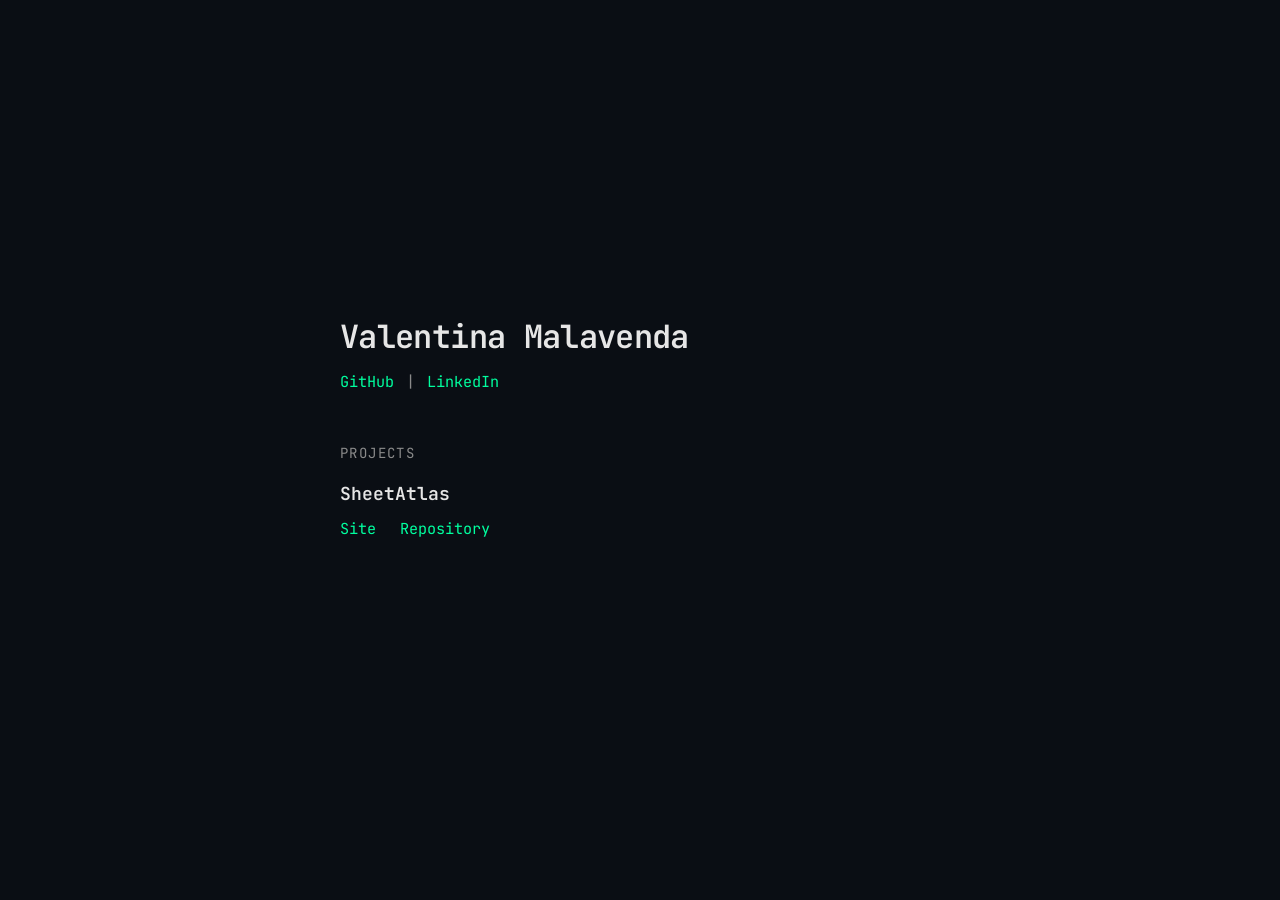
==== index.html @ 61e58ea2 "Merge branch 'main' of https://github.com/ghostintheshell-192/ghostintheshell-192.github.io" ====
<!DOCTYPE html>
<html lang="en">
<head>
    <meta charset="UTF-8">
    <meta name="google-site-verification" content="cInm__1Sri-AmNKuAlRD4hmpvKxIvHX_-mOdpRFsdDs" />
    <meta name="viewport" content="width=device-width, initial-scale=1.0">
    <title>Valentina Malavenda - Software Developer</title>

    <!-- SEO Meta Tags -->
    <meta name="description" content="Valentina Malavenda - Software developer specializing in cross-platform desktop applications. Creator of SheetAtlas, an Excel comparison tool.">
    <meta name="keywords" content="Valentina Malavenda, software developer, .NET, C#, Avalonia, cross-platform, desktop applications, SheetAtlas, Excel tools">
    <meta name="author" content="Valentina Malavenda">

    <!-- Open Graph / Social Media -->
    <meta property="og:type" content="website">
    <meta property="og:url" content="https://ghostintheshell-192.github.io/">
    <meta property="og:title" content="Valentina Malavenda - Software Developer">
    <meta property="og:description" content="Software developer specializing in cross-platform desktop applications. Creator of SheetAtlas.">
    <meta property="og:site_name" content="Valentina Malavenda">

    <!-- Twitter Card -->
    <meta name="twitter:card" content="summary">
    <meta name="twitter:title" content="Valentina Malavenda - Software Developer">
    <meta name="twitter:description" content="Software developer specializing in cross-platform desktop applications. Creator of SheetAtlas.">

    <link rel="stylesheet" href="style.css">
    <link rel="preconnect" href="https://fonts.googleapis.com">
    <link rel="preconnect" href="https://fonts.gstatic.com" crossorigin>
    <link href="https://fonts.googleapis.com/css2?family=JetBrains+Mono:wght@400;600&display=swap" rel="stylesheet">
</head>
<body>
    <div class="container">
        <header>
            <h1 class="name">Valentina Malavenda</h1>
            <div class="header-links">
                <a href="https://github.com/ghostintheshell-192" target="_blank" rel="noopener noreferrer">GitHub</a>
                <span class="separator">|</span>
                <a href="https://www.linkedin.com/in/valentina-malavenda-3a8022192/" target="_blank" rel="noopener noreferrer">LinkedIn</a>
            </div>
        </header>

        <main>
            <section class="projects">
                <h2>Projects</h2>
                <div class="project">
                    <h3 class="project-name">SheetAtlas</h3>
                    <div class="project-links">
                        <a href="https://ghostintheshell-192.github.io/sheet-atlas/" target="_blank" rel="noopener noreferrer">Site</a>
                        <a href="https://github.com/ghostintheshell-192/sheet-atlas" target="_blank" rel="noopener noreferrer">Repository</a>
                    </div>
                </div>
            </section>
        </main>
    </div>
</body>
</html>
---- style.css ----
* {
    margin: 0;
    padding: 0;
    box-sizing: border-box;
}

:root {
    --bg-primary: #0a0e14;
    --bg-secondary: #0f1419;
    --text-primary: #e6e6e6;
    --text-secondary: #8a8a8a;
    --accent-cyan: #00ff9f;
    --accent-hover: #00cc7f;
}

body {
    background-color: var(--bg-primary);
    color: var(--text-primary);
    font-family: 'JetBrains Mono', monospace;
    line-height: 1.6;
    min-height: 100vh;
    display: flex;
    align-items: center;
    justify-content: center;
    padding: 2rem;
}

.container {
    max-width: 600px;
    width: 100%;
}

header {
    margin-bottom: 3rem;
}

.name {
    font-size: 2rem;
    font-weight: 600;
    color: var(--text-primary);
    letter-spacing: -0.02em;
    margin-bottom: 0.5rem;
}

.header-links {
    display: flex;
    align-items: center;
    gap: 0.75rem;
    margin-top: 0.5rem;
    font-size: 0.95rem;
}

.separator {
    color: var(--text-secondary);
    user-select: none;
}

h2 {
    font-size: 0.875rem;
    text-transform: uppercase;
    letter-spacing: 0.1em;
    color: var(--text-secondary);
    margin-bottom: 1rem;
    font-weight: 400;
}

.projects {
    margin-bottom: 3rem;
}

.project {
    margin-bottom: 1.5rem;
}

.project-name {
    font-size: 1.125rem;
    font-weight: 600;
    color: var(--text-primary);
    margin-bottom: 0.5rem;
}

.project-links {
    display: flex;
    gap: 1.5rem;
}

a {
    color: var(--accent-cyan);
    text-decoration: none;
    font-size: 0.95rem;
    position: relative;
    transition: all 0.2s ease;
}

a::after {
    content: '';
    position: absolute;
    width: 0;
    height: 1px;
    bottom: -2px;
    left: 0;
    background-color: var(--accent-cyan);
    transition: width 0.2s ease;
}

a:hover {
    color: var(--accent-hover);
}

a:hover::after {
    width: 100%;
}

/* Subtle glow effect on hover */
a:hover {
    text-shadow: 0 0 8px rgba(0, 255, 159, 0.3);
}

/* Mobile responsiveness */
@media (max-width: 640px) {
    body {
        padding: 1.5rem;
    }

    .name {
        font-size: 1.5rem;
    }

    .project-name {
        font-size: 1rem;
    }

    .project-links {
        gap: 1rem;
    }
}
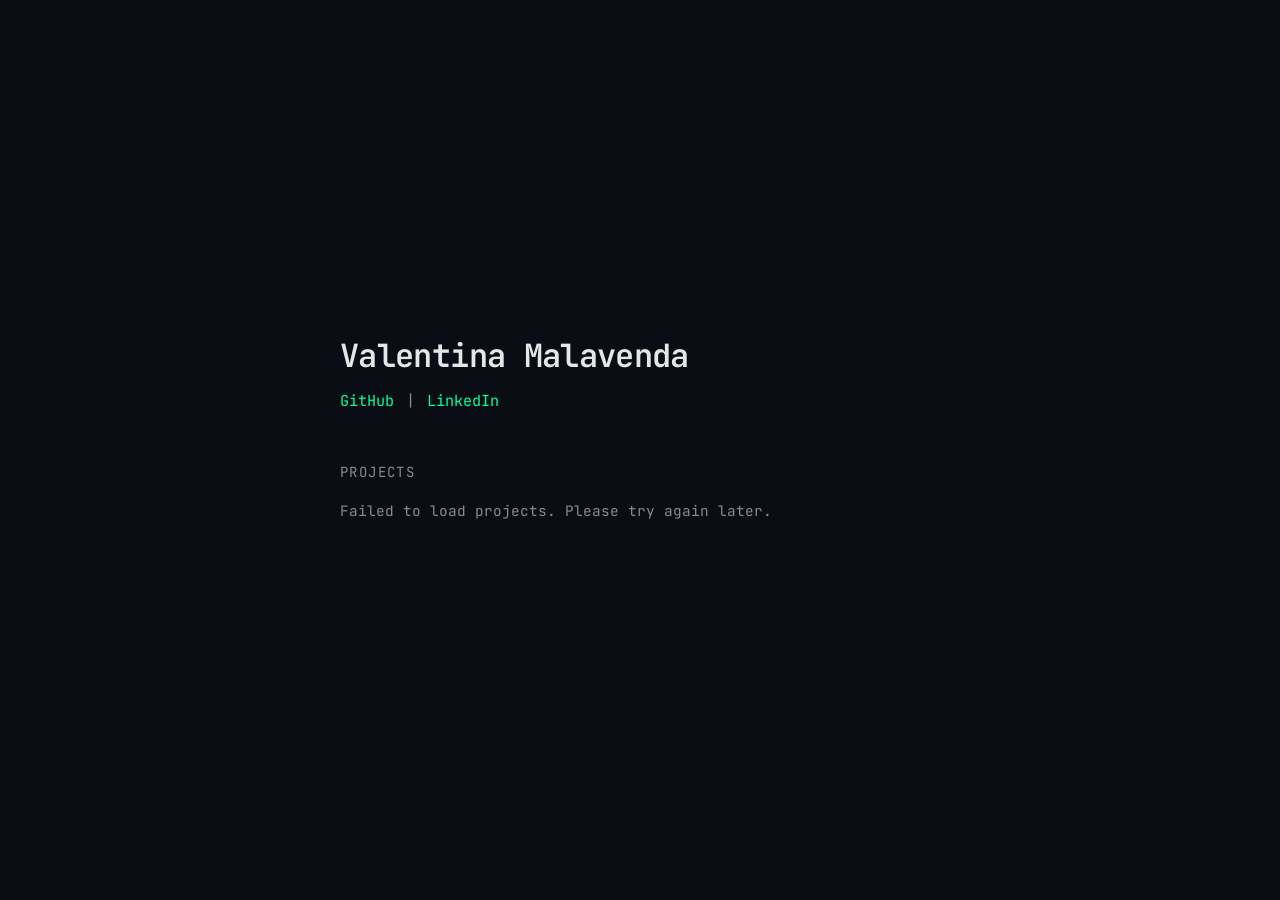
==== commit 11c2b103: "Add GitHub API integration for dynamic project loading Implements hybrid approach with manual curati" ====
--- a/index.html
+++ b/index.html
@@ -42,15 +42,13 @@
         <main>
             <section class="projects">
                 <h2>Projects</h2>
-                <div class="project">
-                    <h3 class="project-name">SheetAtlas</h3>
-                    <div class="project-links">
-                        <a href="https://ghostintheshell-192.github.io/sheet-atlas/" target="_blank" rel="noopener noreferrer">Site</a>
-                        <a href="https://github.com/ghostintheshell-192/sheet-atlas" target="_blank" rel="noopener noreferrer">Repository</a>
-                    </div>
+                <div id="projects-container">
+                    <!-- Projects will be loaded dynamically -->
+                    <div class="loading">Loading projects...</div>
                 </div>
             </section>
         </main>
+        <script src="projects.js"></script>
     </div>
 </body>
 </html>
--- a/style.css
+++ b/style.css
@@ -69,7 +69,7 @@
 }
 
 .project {
-    margin-bottom: 1.5rem;
+    margin-bottom: 2rem;
 }
 
 .project-name {
@@ -79,9 +79,47 @@
     margin-bottom: 0.5rem;
 }
 
+.project-description {
+    font-size: 0.9rem;
+    color: var(--text-secondary);
+    line-height: 1.5;
+    margin-bottom: 0.5rem;
+}
+
+.project-meta {
+    display: flex;
+    align-items: center;
+    gap: 1rem;
+    margin-bottom: 0.75rem;
+    font-size: 0.85rem;
+}
+
+.project-language {
+    color: var(--text-secondary);
+}
+
+.project-stars {
+    color: var(--accent-cyan);
+    display: flex;
+    align-items: center;
+    gap: 0.25rem;
+}
+
 .project-links {
     display: flex;
     gap: 1.5rem;
+}
+
+.loading {
+    color: var(--text-secondary);
+    font-size: 0.9rem;
+    font-style: italic;
+}
+
+.error,
+.no-projects {
+    color: var(--text-secondary);
+    font-size: 0.9rem;
 }
 
 a {
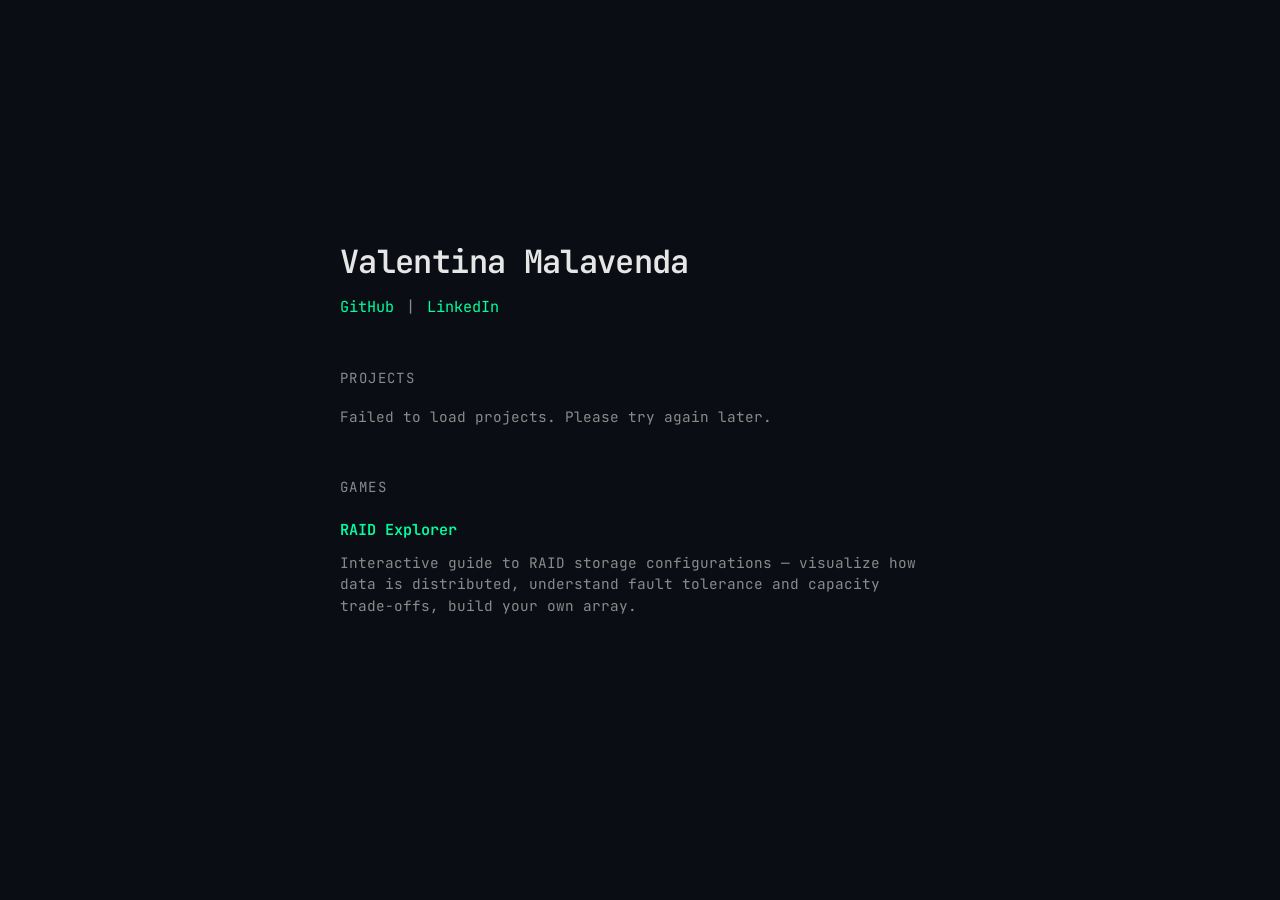
==== commit 02c18206: "feat: Add RAID Explorer interactive learning game Three-tab single-page app (Visualize, Knowledge Ba" ====
--- a/index.html
+++ b/index.html
@@ -7,21 +7,43 @@
     <title>Valentina Malavenda - Software Developer</title>
 
     <!-- SEO Meta Tags -->
-    <meta name="description" content="Valentina Malavenda - Software developer specializing in cross-platform desktop applications. Creator of SheetAtlas, an Excel comparison tool.">
-    <meta name="keywords" content="Valentina Malavenda, software developer, .NET, C#, Avalonia, cross-platform, desktop applications, SheetAtlas, Excel tools">
+    <meta name="description" content="Valentina Malavenda - Building cross-platform desktop applications and developer tools through AI-assisted workflows. Focus on practical solutions and iterative development.">
+    <meta name="keywords" content="Valentina Malavenda, software developer, AI-assisted development, cross-platform applications, developer tools, SheetAtlas">
     <meta name="author" content="Valentina Malavenda">
 
     <!-- Open Graph / Social Media -->
     <meta property="og:type" content="website">
     <meta property="og:url" content="https://ghostintheshell-192.github.io/">
     <meta property="og:title" content="Valentina Malavenda - Software Developer">
-    <meta property="og:description" content="Software developer specializing in cross-platform desktop applications. Creator of SheetAtlas.">
+    <meta property="og:description" content="Building cross-platform applications and developer tools through AI-assisted workflows.">
     <meta property="og:site_name" content="Valentina Malavenda">
 
     <!-- Twitter Card -->
     <meta name="twitter:card" content="summary">
     <meta name="twitter:title" content="Valentina Malavenda - Software Developer">
-    <meta name="twitter:description" content="Software developer specializing in cross-platform desktop applications. Creator of SheetAtlas.">
+    <meta name="twitter:description" content="Building cross-platform applications and developer tools through AI-assisted workflows.">
+
+    <!-- Structured Data -->
+    <script type="application/ld+json">
+    {
+        "@context": "https://schema.org",
+        "@type": "Person",
+        "name": "Valentina Malavenda",
+        "jobTitle": "Software Developer",
+        "url": "https://ghostintheshell-192.github.io/",
+        "description": "Building cross-platform desktop applications and developer tools through AI-assisted workflows. Focus on architecture decisions, practical solutions, and iterative development.",
+        "sameAs": [
+            "https://github.com/ghostintheshell-192",
+            "https://www.linkedin.com/in/valentina-malavenda-3a8022192/"
+        ],
+        "knowsAbout": [
+            "AI-assisted development",
+            "Cross-platform desktop applications",
+            "Developer tooling",
+            "Software architecture"
+        ]
+    }
+    </script>
 
     <link rel="stylesheet" href="style.css">
     <link rel="preconnect" href="https://fonts.googleapis.com">
@@ -43,12 +65,20 @@
             <section class="projects">
                 <h2>Projects</h2>
                 <div id="projects-container">
-                    <!-- Projects will be loaded dynamically -->
-                    <div class="loading">Loading projects...</div>
+                    <p>Building cross-platform applications and developer tools through AI-assisted workflows.</p>
+                    <p>View my work on <a href="https://github.com/ghostintheshell-192">GitHub</a></p>
+                </div>
+            </section>
+
+            <section class="projects">
+                <h2>Games</h2>
+                <div class="project">
+                    <p class="project-name"><a href="games/raid/index.html">RAID Explorer</a></p>
+                    <p class="project-description">Interactive guide to RAID storage configurations — visualize how data is distributed, understand fault tolerance and capacity trade-offs, build your own array.</p>
                 </div>
             </section>
         </main>
         <script src="projects.js"></script>
     </div>
 </body>
-</html>
+</html>
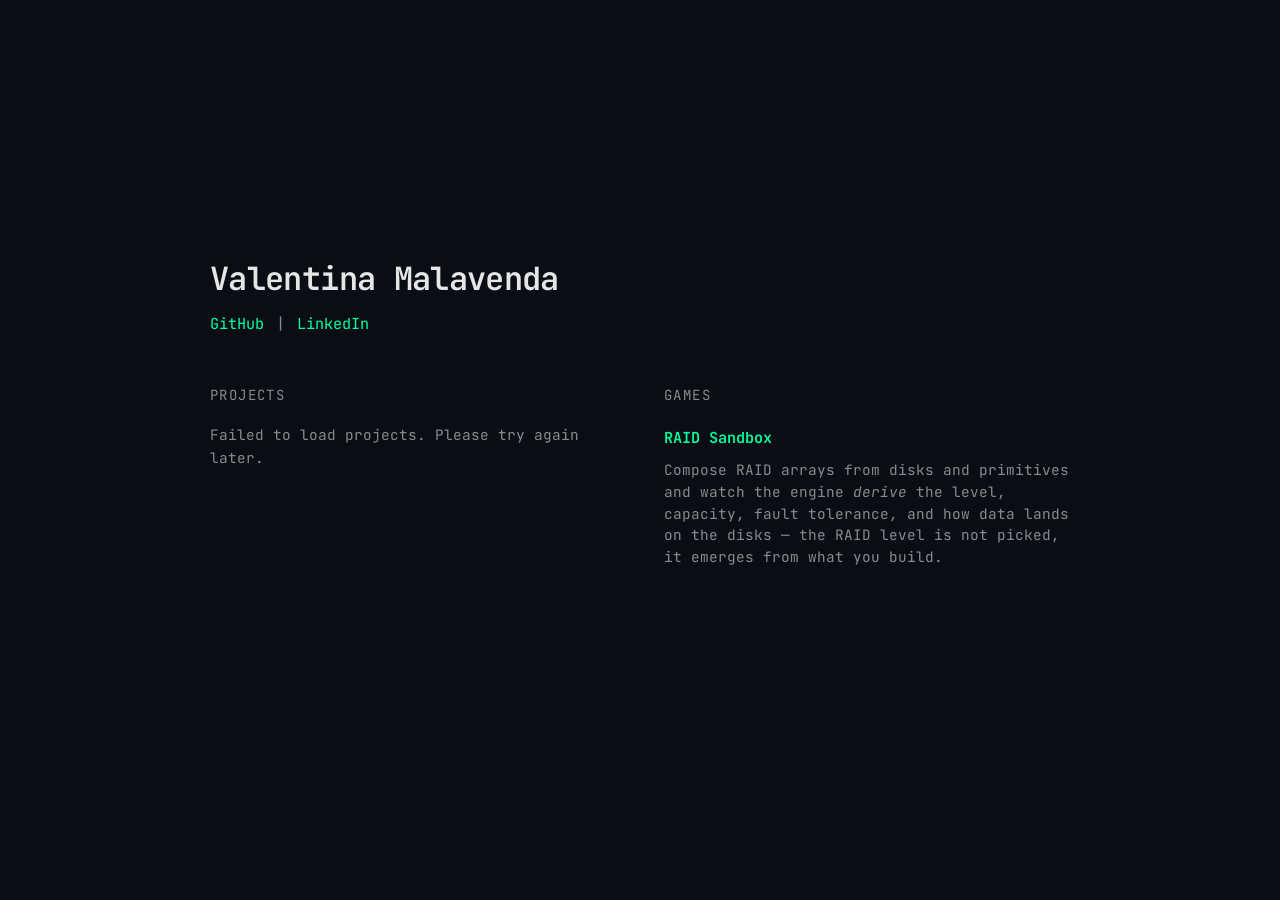
==== commit 1a99edcb: "feat(raid): Stage E — sandbox is the front door; retire Visualize + quiz The composition sandbox (sa" ====
--- a/index.html
+++ b/index.html
@@ -73,8 +73,8 @@
             <section class="projects">
                 <h2>Games</h2>
                 <div class="project">
-                    <p class="project-name"><a href="games/raid/index.html">RAID Explorer</a></p>
-                    <p class="project-description">Interactive guide to RAID storage configurations — visualize how data is distributed, understand fault tolerance and capacity trade-offs, build your own array.</p>
+                    <p class="project-name"><a href="games/raid/sandbox/canvas.html">RAID Sandbox</a></p>
+                    <p class="project-description">Compose RAID arrays from disks and primitives and watch the engine <em>derive</em> the level, capacity, fault tolerance, and how data lands on the disks — the RAID level is not picked, it emerges from what you build.</p>
                 </div>
             </section>
         </main>
--- a/style.css
+++ b/style.css
@@ -26,7 +26,7 @@
 }
 
 .container {
-    max-width: 600px;
+    max-width: 860px;
     width: 100%;
 }
 
@@ -62,6 +62,13 @@
     color: var(--text-secondary);
     margin-bottom: 1rem;
     font-weight: 400;
+}
+
+main {
+    display: grid;
+    grid-template-columns: 1fr 1fr;
+    gap: 0 3rem;
+    align-items: start;
 }
 
 .projects {
@@ -160,6 +167,11 @@
         padding: 1.5rem;
     }
 
+    main {
+        grid-template-columns: 1fr;
+        gap: 0;
+    }
+
     .name {
         font-size: 1.5rem;
     }
